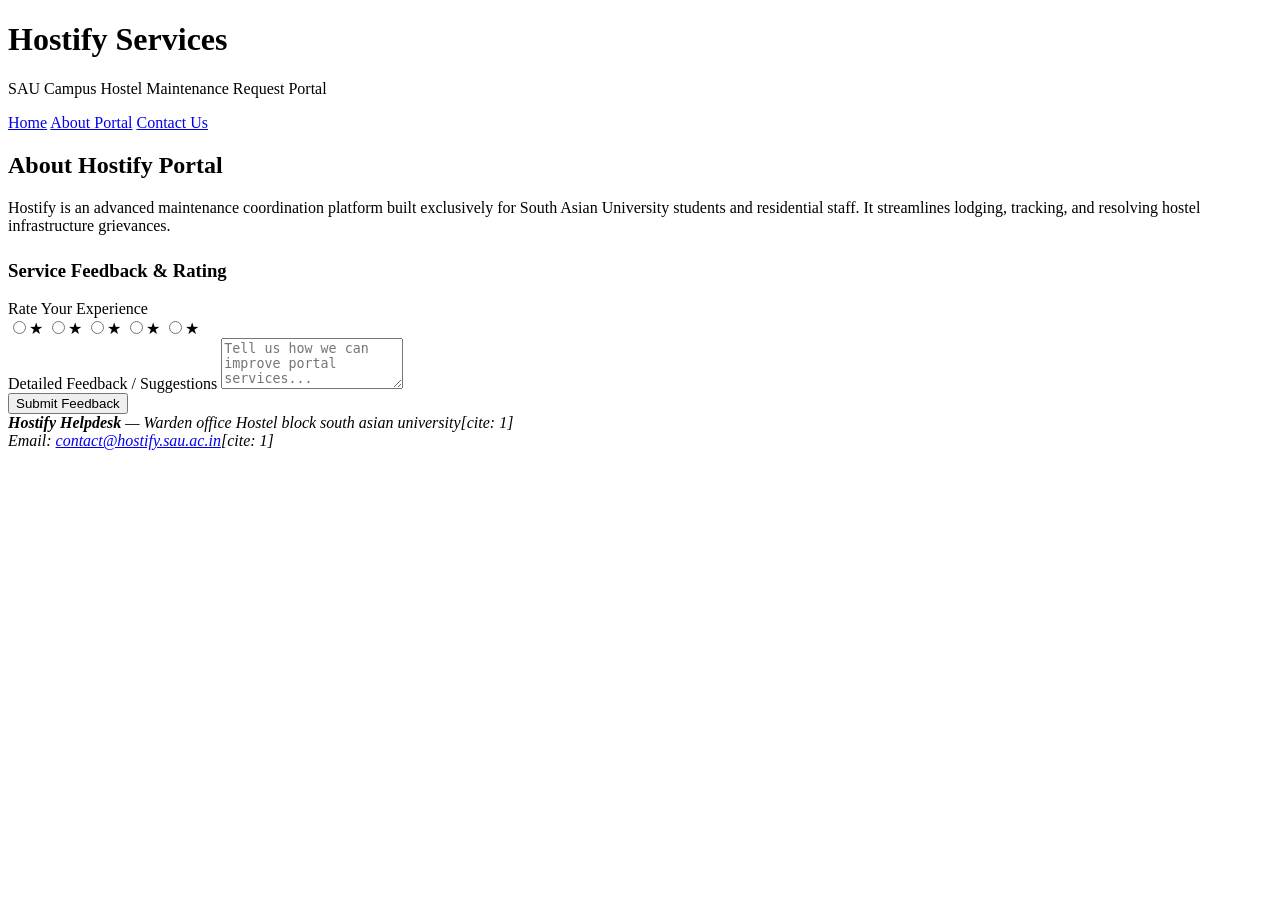
==== pages/about.html @ 82c47502 "Create about.html" ====
<!DOCTYPE html>
<html lang="en">
<head>
    <meta charset="UTF-8">
    <meta name="viewport" content="width=device-width, initial-scale=1.0">
    <title>About Us - Hostify</title>
    <link rel="stylesheet" href="style.css">
</head>
<body>

    <header class="top-bar">
        <div class="header-container">
            <hgroup>
                <h1>Hostify Services</h1>
                <p>SAU Campus Hostel Maintenance Request Portal</p>
            </hgroup>
            <nav class="nav-links">
                <a href="index.html" class="nav-btn">Home</a>
                <a href="about.html" class="nav-btn active">About Portal</a>
                <a href="contact.html" class="nav-btn">Contact Us</a>
                <a href="index.html" onclick="showDashboardView()" class="nav-btn" id="nav-dashboard" style="display: none;">Dashboard</a>
                <a href="#" onclick="logoutUser()" class="nav-btn btn-logout" id="nav-logout" style="display: none;">Sign Out</a>
            </nav>
        </div>
    </header>

    <main>
        <section class="content-card">
            <h2>About Hostify Portal</h2>
            <p>Hostify is an advanced maintenance coordination platform built exclusively for South Asian University students and residential staff. It streamlines lodging, tracking, and resolving hostel infrastructure grievances.</p>
            
            <h3 style="margin-top: 25px;">Service Feedback & Rating</h3>
            <form id="feedbackForm">
                <div class="form-group">
                    <label>Rate Your Experience</label>
                    <div class="star-rating">
                        <input type="radio" id="star5" name="rating" value="5"><label for="star5">★</label>
                        <input type="radio" id="star4" name="rating" value="4"><label for="star4">★</label>
                        <input type="radio" id="star3" name="rating" value="3"><label for="star3">★</label>
                        <input type="radio" id="star2" name="rating" value="2"><label for="star2">★</label>
                        <input type="radio" id="star1" name="rating" value="1" required><label for="star1">★</label>
                    </div>
                </div>
                <div class="form-group">
                    <label for="fb-text">Detailed Feedback / Suggestions</label>
                    <textarea id="fb-text" rows="3" placeholder="Tell us how we can improve portal services..." required></textarea>
                </div>
                <button type="submit">Submit Feedback</button>
            </form>
            <div id="feedback-success" style="display:none; color: #2ecc71; margin-top: 10px; font-weight: bold;">Thank you for your valuable feedback!</div>
        </section>
    </main>

    <footer>
        <address>
            <strong>Hostify Helpdesk</strong> — Warden office Hostel block south asian university[cite: 1]<br>
            Email: <a href="mailto:contact@hostify.sau.ac.in">contact@hostify.sau.ac.in</a>[cite: 1]
        </address>
    </footer>

    <script src="script.js"></script>
</body>
</html>
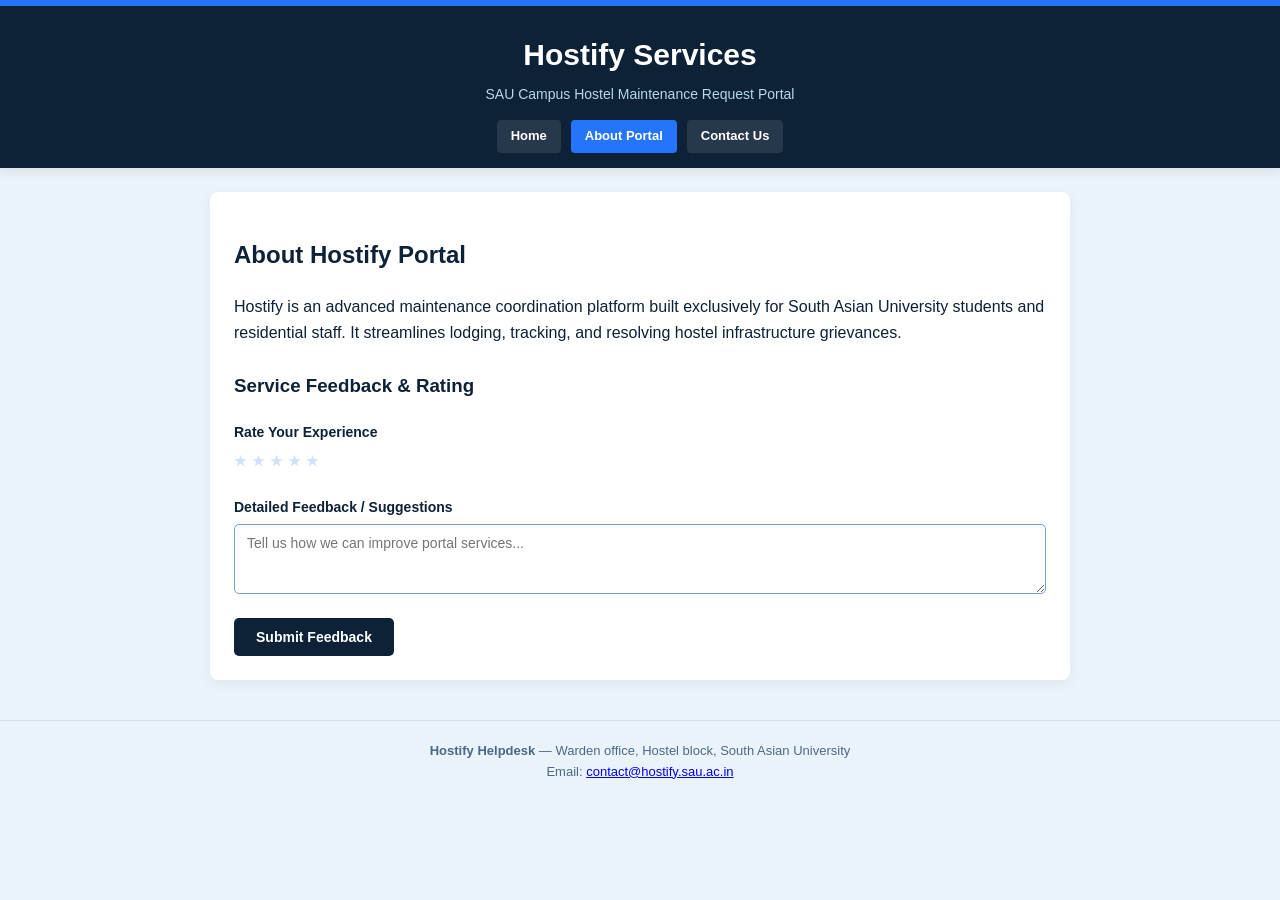
==== commit 70001f67: "Update about.html" ====
--- a/pages/about.html
+++ b/pages/about.html
@@ -4,7 +4,7 @@
     <meta charset="UTF-8">
     <meta name="viewport" content="width=device-width, initial-scale=1.0">
     <title>About Us - Hostify</title>
-    <link rel="stylesheet" href="style.css">
+    <link rel="stylesheet" href="../css/style.css">
 </head>
 <body>
 
@@ -15,11 +15,11 @@
                 <p>SAU Campus Hostel Maintenance Request Portal</p>
             </hgroup>
             <nav class="nav-links">
-                <a href="index.html" class="nav-btn">Home</a>
+                <a href="../index.html" class="nav-btn">Home</a>
                 <a href="about.html" class="nav-btn active">About Portal</a>
                 <a href="contact.html" class="nav-btn">Contact Us</a>
-                <a href="index.html" onclick="showDashboardView()" class="nav-btn" id="nav-dashboard" style="display: none;">Dashboard</a>
-                <a href="#" onclick="logoutUser()" class="nav-btn btn-logout" id="nav-logout" style="display: none;">Sign Out</a>
+                <a href="../index.html" onclick="showDashboardView()" class="nav-btn" id="nav-dashboard" hidden>Dashboard</a>
+                <a href="#" onclick="logoutUser(event)" class="nav-btn btn-logout" id="nav-logout" hidden>Sign Out</a>
             </nav>
         </div>
     </header>
@@ -53,11 +53,11 @@
 
     <footer>
         <address>
-            <strong>Hostify Helpdesk</strong> — Warden office Hostel block south asian university[cite: 1]<br>
-            Email: <a href="mailto:contact@hostify.sau.ac.in">contact@hostify.sau.ac.in</a>[cite: 1]
+            <strong>Hostify Helpdesk</strong> — Warden office, Hostel block, South Asian University<br>
+            Email: <a href="mailto:contact@hostify.sau.ac.in">contact@hostify.sau.ac.in</a>
         </address>
     </footer>
 
-    <script src="script.js"></script>
+    <script src="../js/script.js"></script>
 </body>
 </html>
--- a/css/style.css
+++ b/css/style.css
@@ -0,0 +1,109 @@
+* { box-sizing: border-box; }
+body {
+    font-family: 'Segoe UI', Tahoma, Geneva, Verdana, sans-serif;
+    margin: 0; padding: 0 0 40px 0;
+    background-color: #ebf3fa; color: #0d2137; line-height: 1.6;
+}
+.top-bar {
+    background-color: #0d2137; color: #ffffff;
+    padding: 25px 20px 15px; border-top: 6px solid #2575fc;
+    box-shadow: 0 4px 10px rgba(0, 0, 0, 0.08);
+}
+.header-container { max-width: 900px; margin: 0 auto; text-align: center; }
+.top-bar h1 { margin: 0 0 4px 0; font-size: 30px; font-weight: 700; }
+.top-bar p { margin: 0 0 15px 0; font-size: 14px; color: #b9d7ea; }
+.nav-links { display: flex; justify-content: center; gap: 10px; flex-wrap: wrap; margin-top: 10px; }
+.nav-btn {
+    background: rgba(255,255,255,0.1); color: #ffffff; padding: 6px 14px;
+    border-radius: 4px; text-decoration: none; font-size: 13px; font-weight: 600;
+    transition: background 0.2s; cursor: pointer;
+}
+.nav-btn:hover, .nav-btn.active { background: #2575fc; }
+.nav-btn.btn-logout { background-color: #d9534f; }
+.nav-btn.btn-logout:hover { background-color: #c9302c; }
+
+main {
+    display: flex; flex-direction: column; gap: 24px;
+    margin-top: 24px; max-width: 900px; padding: 0 20px;
+    margin-left: auto; margin-right: auto;
+}
+.content-card, .login-card {
+    background-color: #ffffff; padding: 24px; border-radius: 8px;
+    box-shadow: 0 4px 12px rgba(13, 33, 55, 0.06);
+}
+.dashboard-header {
+    display: flex; justify-content: space-between; align-items: center;
+    border-bottom: 1px solid #d0e1f9; padding-bottom: 12px; margin-bottom: 20px;
+}
+
+fieldset {
+    border: 2px solid #0d2137; padding: 20px 24px;
+    background-color: #f8fafc; border-radius: 6px; margin: 0;
+}
+legend { font-weight: 700; color: #0d2137; padding: 0 10px; font-size: 17px; }
+.form-group { margin-bottom: 16px; }
+label { display: inline-block; margin-bottom: 6px; font-size: 14px; font-weight: 600; color: #0d2137; }
+input[type="text"], input[type="password"], input[type="email"], textarea, select {
+    width: 100%; padding: 10px 12px; border: 1px solid #769fcd;
+    border-radius: 5px; background-color: #ffffff; font-size: 14px; outline: none; font-family: inherit;
+}
+input:focus, select:focus, textarea:focus {
+    border-color: #2575fc; box-shadow: 0 0 0 3px rgba(37, 117, 252, 0.15);
+}
+
+/* Polished Admin Passcode Box */
+.passcode-group {
+    background: linear-gradient(135deg, #f0f5fc 0%, #e2eefc 100%);
+    padding: 16px;
+    border-radius: 8px;
+    border: 1px solid #769fcd;
+    margin-top: 15px;
+    display: none;
+    box-shadow: inset 0 1px 3px rgba(0,0,0,0.03);
+}
+.passcode-group label {
+    color: #0d2137;
+    font-size: 14px;
+    display: flex;
+    align-items: center;
+    gap: 6px;
+}
+.passcode-group input[type="password"] {
+    background-color: #ffffff;
+    border: 1px solid #2575fc;
+}
+.passcode-hint {
+    color: #4a6984;
+    display: block;
+    margin-top: 6px;
+    font-size: 12px;
+}
+
+.form-actions { margin-top: 20px; }
+button {
+    border: none; padding: 11px 22px; font-size: 14px; font-weight: 700;
+    cursor: pointer; border-radius: 5px; background-color: #0d2137; color: #ffffff;
+    transition: background-color 0.2s ease;
+}
+button:hover { background-color: #2575fc; }
+
+.otp-card {
+    background: #0d2137; color: #ffffff; padding: 15px; text-align: center;
+    border-radius: 6px; margin-top: 15px;
+}
+.otp-code { font-size: 28px; font-weight: bold; letter-spacing: 5px; color: #ffb400; margin: 5px 0; }
+.history-table { width: 100%; border-collapse: collapse; margin-top: 15px; }
+.history-table th, .history-table td {
+    border: 1px solid #d0e1f9; padding: 10px; text-align: left; font-size: 13px;
+}
+.history-table th { background-color: #0d2137; color: #ffffff; }
+
+.star-rating {
+    display: flex; flex-direction: row-reverse; justify-content: flex-end; gap: 5px; font-size: 26px;
+}
+.star-rating input { display: none; }
+.star-rating label { color: #d0e1f9; cursor: pointer; transition: color 0.2s; }
+.star-rating input:checked ~ label, .star-rating label:hover, .star-rating label:hover ~ label { color: #ffb400; }
+
+footer { text-align: center; margin-top: 40px; padding: 20px 10px 0; border-top: 1px solid #d0e1f9; font-size: 13px; color: #4a6984; }
+address { font-style: normal; }
